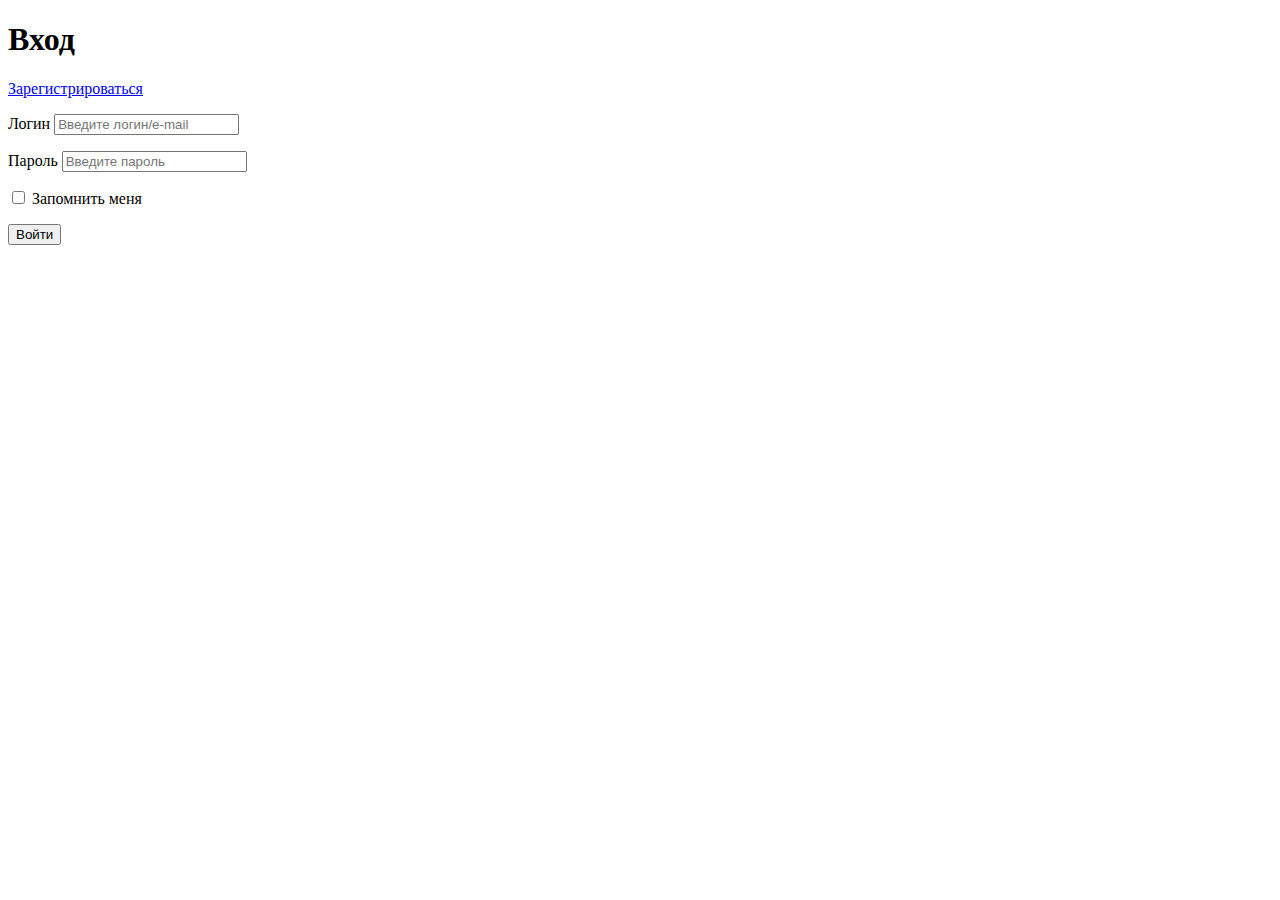
==== public/Registration/login.html @ 83ad1a40 "мы на стиле" ====
<!DOCTYPE html>
<html lang="ru">

<head>
    <meta charset="UTF-8">
    <meta http-equiv="X-UA-Compatible" content="IE=edge">
    <meta name="viewport" content="width=device-width, initial-scale=1.0">
    <title>Вход на ГосУслуги</title>
</head>

<body>
    <h1>Вход</h1>


    <a href="/index-m2.html">Зарегистрироваться</a>



    <form method="post" action="/login">

        <p>
            <label for="login" data-icon="u">Логин</label>
            <input id="login" name="login" type="text" placeholder="Введите логин/e-mail" required>
        </p>
        <p>
            <label for="password" data-icon="u">Пароль</label>
            <input id="password" name="password" type="password" placeholder="Введите пароль" required>
        </p>
        <p>
            <input id="rememberMe" name="rememberMe" type="checkbox" required>
            <label for="rememberMe" data-icon="u">Запомнить меня</label>
        </p>    
        <input type="submit" value="Войти">
    </form>
</body>

</html>
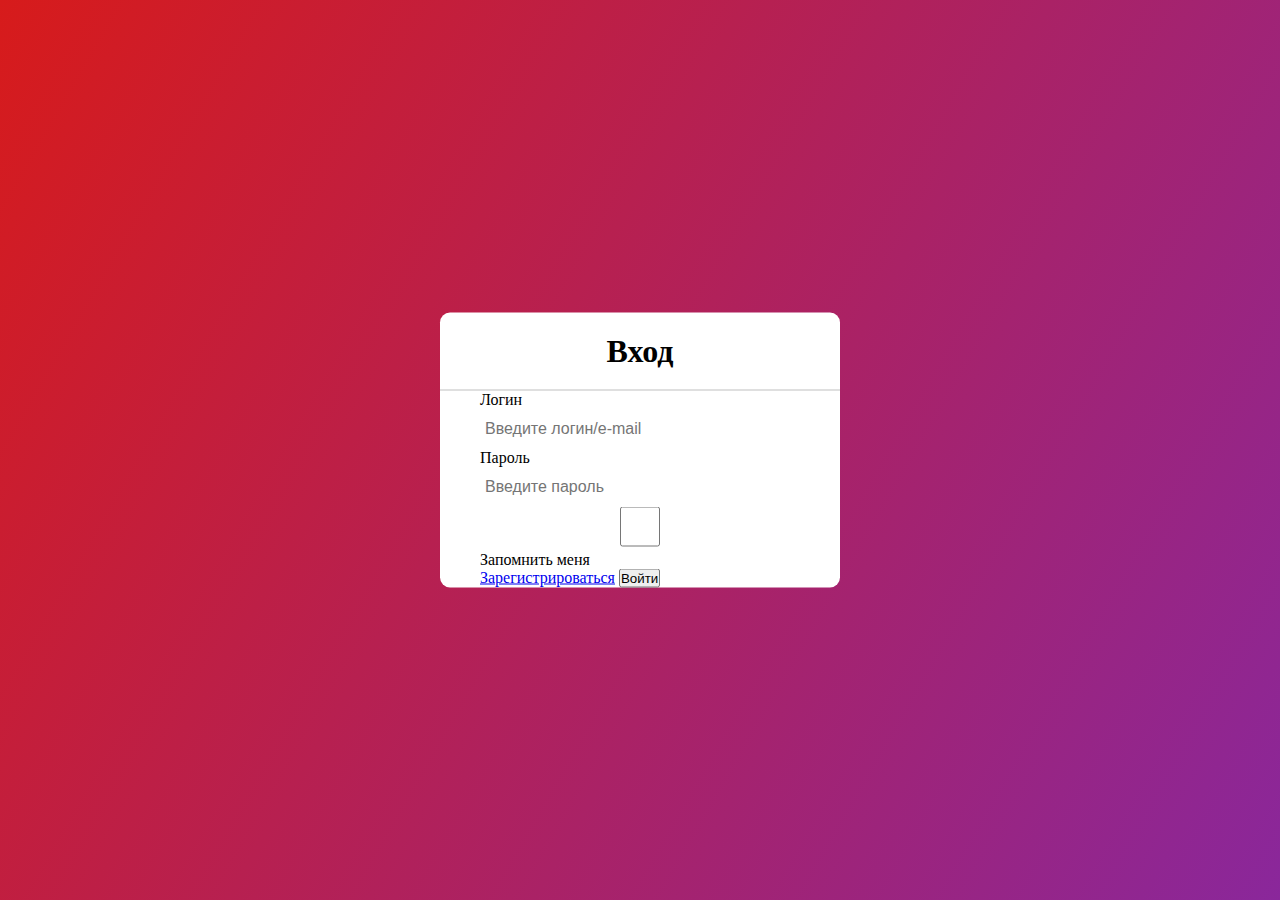
==== commit d2cbc7b8: "add style.css" ====
--- a/public/Registration/login.html
+++ b/public/Registration/login.html
@@ -5,33 +5,35 @@
     <meta charset="UTF-8">
     <meta http-equiv="X-UA-Compatible" content="IE=edge">
     <meta name="viewport" content="width=device-width, initial-scale=1.0">
-    <title>Вход на ГосУслуги</title>
+    <link rel="stylesheet" href="../style/style.css">
+    <title>Login</title>
 </head>
 
 <body>
-    <h1>Вход</h1>
+    <div class="container">
+        <div class="center-card">
 
+            <h1>Вход</h1>
+            <form method="post" action="/login" class="card-body">
+        
+                <div class="field"
+                    <label for="login" data-icon="u">Логин</label>
+                    <input id="login" name="login" type="text" placeholder="Введите логин/e-mail" required>
+                </div>
+                <div class="field">
+                    <label for="password" data-icon="u">Пароль</label>
+                    <input id="password" name="password" type="password" placeholder="Введите пароль" required>
+                </div>
+                <div class="field">
+                    <input id="rememberMe" name="rememberMe" type="checkbox" required>
+                    <label for="rememberMe" data-icon="u">Запомнить меня</label>
+                </div>
+                <a href="/Registration/register.html">Зарегистрироваться</a>
 
-    <a href="/index-m2.html">Зарегистрироваться</a>
-
-
-
-    <form method="post" action="/login">
-
-        <p>
-            <label for="login" data-icon="u">Логин</label>
-            <input id="login" name="login" type="text" placeholder="Введите логин/e-mail" required>
-        </p>
-        <p>
-            <label for="password" data-icon="u">Пароль</label>
-            <input id="password" name="password" type="password" placeholder="Введите пароль" required>
-        </p>
-        <p>
-            <input id="rememberMe" name="rememberMe" type="checkbox" required>
-            <label for="rememberMe" data-icon="u">Запомнить меня</label>
-        </p>    
-        <input type="submit" value="Войти">
-    </form>
+                <input type="submit" value="Войти">
+            </form>
+        </div>
+    </div>
 </body>
 
 </html>--- a/public/style/style.css
+++ b/public/style/style.css
@@ -0,0 +1,48 @@
+*{
+    margin: 0;
+    padding: 0;
+    box-sizing: border-box;
+}
+.container {
+    margin: 0;
+    padding: 0;
+    height: 100vh;
+    background: linear-gradient(120deg, #d71b1b, #8a279b);
+    overflow: hidden;
+}
+.center-card {
+    position: absolute;
+    top: 50%;
+    left: 50%;
+    transform: translate(-50%, -50%);
+    width: 400px;
+    background: white;
+    border-radius: 10px;
+    box-shadow: 10px, 10px 15px rgba(0,0,0,0,05);
+}
+
+.center-card h1 {
+    text-align: center;
+    padding: 20px 0;
+    border-bottom: 1px solid silver;
+}
+
+.center-card form {
+    padding: 0 40px;
+    box-sizing: border-box;
+
+}
+.form-card .field {
+    position: relative;
+    border-bottom: 2px solid #adadad;
+    margin: 30px 0;
+}
+.field input {
+    width: 100%;
+    padding: 0 5px;
+    height: 40px;
+    font-size: 16px;
+    border: none;
+    background: none;
+    outline: none;
+}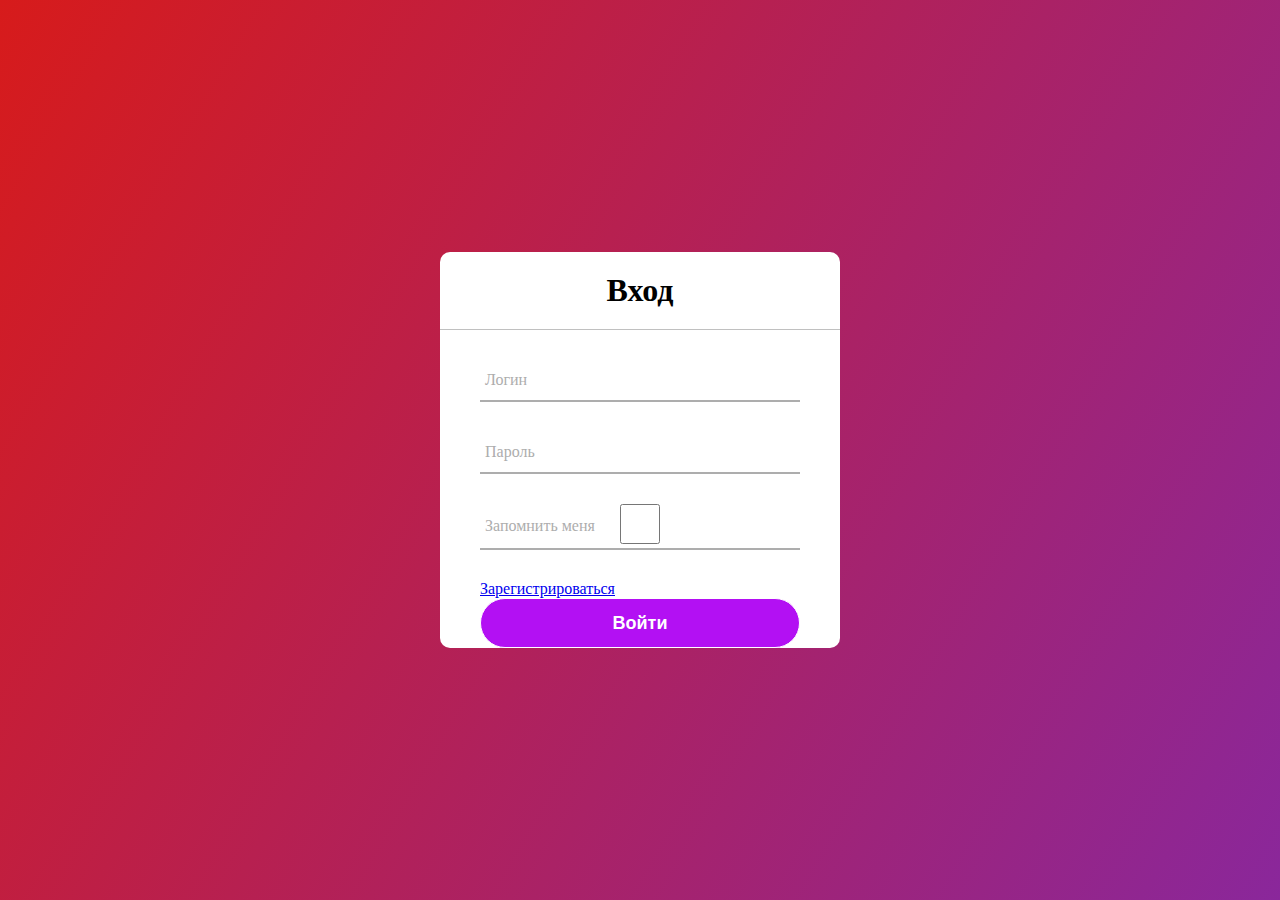
==== commit 01ffcf79: "new design" ====
--- a/public/Registration/login.html
+++ b/public/Registration/login.html
@@ -15,14 +15,16 @@
 
             <h1>Вход</h1>
             <form method="post" action="/login" class="card-body">
-        
-                <div class="field"
+
+                <div class="field">
+                    <input id="login" name="login" type="text" required>
+                    <span></span>
                     <label for="login" data-icon="u">Логин</label>
-                    <input id="login" name="login" type="text" placeholder="Введите логин/e-mail" required>
                 </div>
                 <div class="field">
+                    <input id="password" name="password" type="password" required>
+                    <span></span>
                     <label for="password" data-icon="u">Пароль</label>
-                    <input id="password" name="password" type="password" placeholder="Введите пароль" required>
                 </div>
                 <div class="field">
                     <input id="rememberMe" name="rememberMe" type="checkbox" required>
@@ -30,7 +32,7 @@
                 </div>
                 <a href="/Registration/register.html">Зарегистрироваться</a>
 
-                <input type="submit" value="Войти">
+                <input class="btn-submit" type="submit" value="Войти">
             </form>
         </div>
     </div>
--- a/public/style/style.css
+++ b/public/style/style.css
@@ -1,8 +1,9 @@
-*{
+* {
     margin: 0;
     padding: 0;
     box-sizing: border-box;
 }
+
 .container {
     margin: 0;
     padding: 0;
@@ -10,6 +11,7 @@
     background: linear-gradient(120deg, #d71b1b, #8a279b);
     overflow: hidden;
 }
+
 .center-card {
     position: absolute;
     top: 50%;
@@ -18,7 +20,7 @@
     width: 400px;
     background: white;
     border-radius: 10px;
-    box-shadow: 10px, 10px 15px rgba(0,0,0,0,05);
+    box-shadow: 10px, 10px 15px rgba(0, 0, 0, 0, 05);
 }
 
 .center-card h1 {
@@ -32,11 +34,13 @@
     box-sizing: border-box;
 
 }
-.form-card .field {
+
+.card-body .field {
     position: relative;
     border-bottom: 2px solid #adadad;
     margin: 30px 0;
 }
+
 .field input {
     width: 100%;
     padding: 0 5px;
@@ -45,4 +49,48 @@
     border: none;
     background: none;
     outline: none;
+}
+
+.field label {
+    position: absolute;
+    top: 50%;
+    left: 5px;
+    color: #adadad;
+    transform: translateY(-50%);
+    pointer-events: none;
+    transition: 1s;
+}
+
+.field span::before {
+    content: '';
+    position: absolute;
+    top: 40px;
+    left: 0;
+    width: 0%;
+    height: 2px;
+    background: #b310f3;
+    transition: .5s;
+}
+
+.field input:focus~label,
+.field input:valid~label {
+    top: -5px;
+    color: #b310f3;
+}
+.btn-submit {
+    width: 100%;
+    height: 50px;
+    border: 1px solid;
+    background: #b310f3;
+    border-radius: 25px;
+    font-size: 18px;
+    color: white;
+    font-weight: 700;
+    cursor: pointer ;
+    outline: none;
+}
+
+.btn-submit:hover {
+    background: #f1227f;
+    transition: .5s;
 }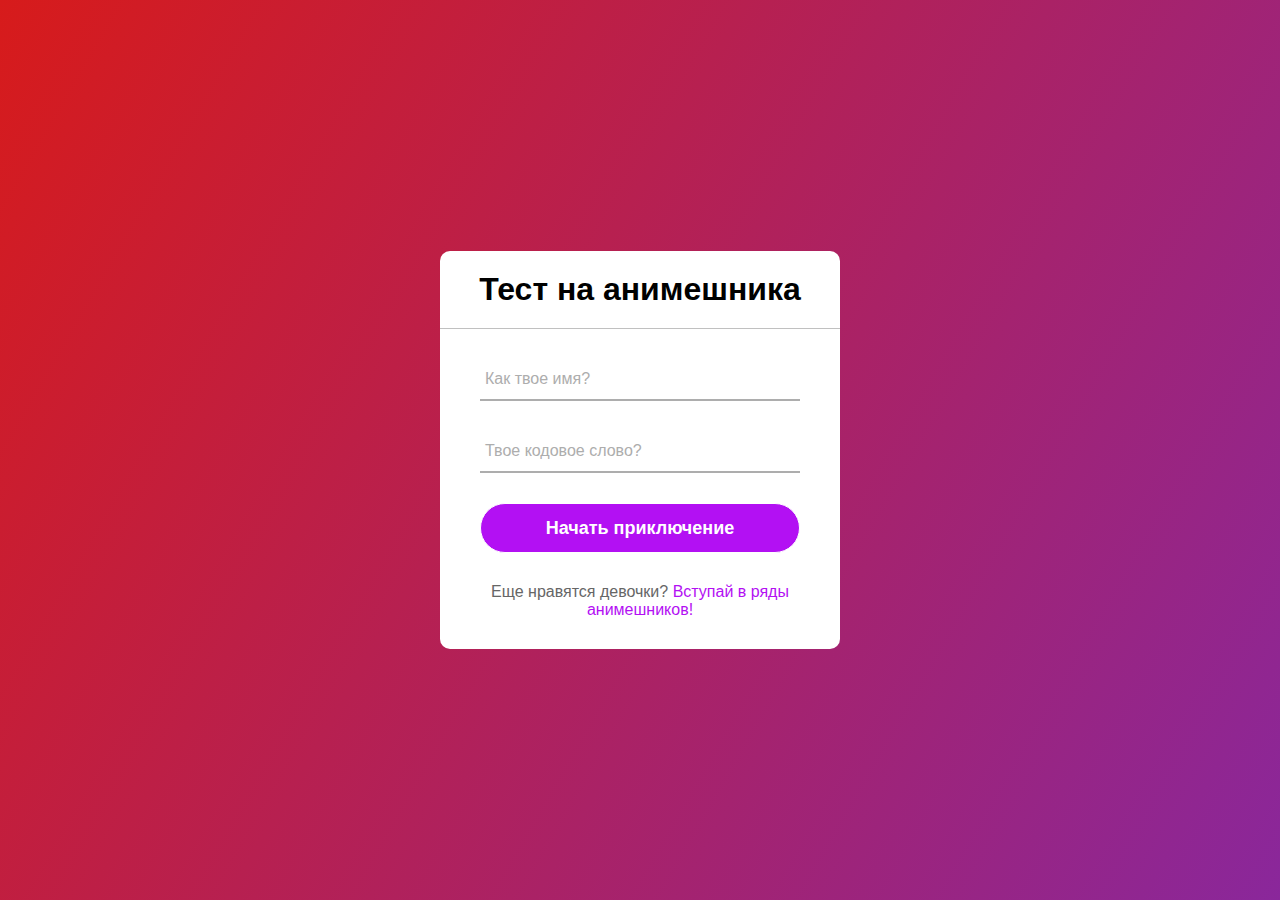
==== commit 0111cee3: "add js" ====
--- a/public/Registration/login.html
+++ b/public/Registration/login.html
@@ -13,29 +13,35 @@
     <div class="container">
         <div class="center-card">
 
-            <h1>Вход</h1>
+            <h1>Тест на анимешника</h1>
             <form method="post" action="/login" class="card-body">
 
                 <div class="field">
                     <input id="login" name="login" type="text" required>
                     <span></span>
-                    <label for="login" data-icon="u">Логин</label>
+                    <label for="login" data-icon="u">Как твое имя?</label>
                 </div>
                 <div class="field">
                     <input id="password" name="password" type="password" required>
                     <span></span>
-                    <label for="password" data-icon="u">Пароль</label>
+                    <label for="password" data-icon="u">Твое кодовое слово?</label>
                 </div>
-                <div class="field">
-                    <input id="rememberMe" name="rememberMe" type="checkbox" required>
-                    <label for="rememberMe" data-icon="u">Запомнить меня</label>
+                <input class="btn-submit" type="submit" value="Начать приключение">
+                <div class="link">
+                    Еще нравятся девочки?
+                    <a href="/Registration/register.html">Вступай в ряды анимешников!</a>
                 </div>
-                <a href="/Registration/register.html">Зарегистрироваться</a>
-
-                <input class="btn-submit" type="submit" value="Войти">
             </form>
         </div>
     </div>
 </body>
+<script>
+    let answer = confirm('Есть 18?');
+    alert(`Твой ответ: ${answer}`);
+
+    console.log('А я знаю, что ты...')
+    console.log(`Ответ пользователя: ${answer}`)
+    
+</script>
 
 </html>--- a/public/style/style.css
+++ b/public/style/style.css
@@ -2,6 +2,7 @@
     margin: 0;
     padding: 0;
     box-sizing: border-box;
+    font-family: 'Gill Sans', 'Gill Sans MT', Calibri, 'Trebuchet MS', sans-serif;
 }
 
 .container {
@@ -77,6 +78,7 @@
     top: -5px;
     color: #b310f3;
 }
+
 .btn-submit {
     width: 100%;
     height: 50px;
@@ -86,11 +88,26 @@
     font-size: 18px;
     color: white;
     font-weight: 700;
-    cursor: pointer ;
+    cursor: pointer;
     outline: none;
 }
 
 .btn-submit:hover {
     background: #f1227f;
     transition: .5s;
+}
+
+.link {
+    margin: 30px 0;
+    text-align: center;
+    color: #666666;
+}
+
+.link a {
+    color: #b310f3;
+    text-decoration: none;
+}
+
+.link a:hover {
+    text-decoration: underline;
 }